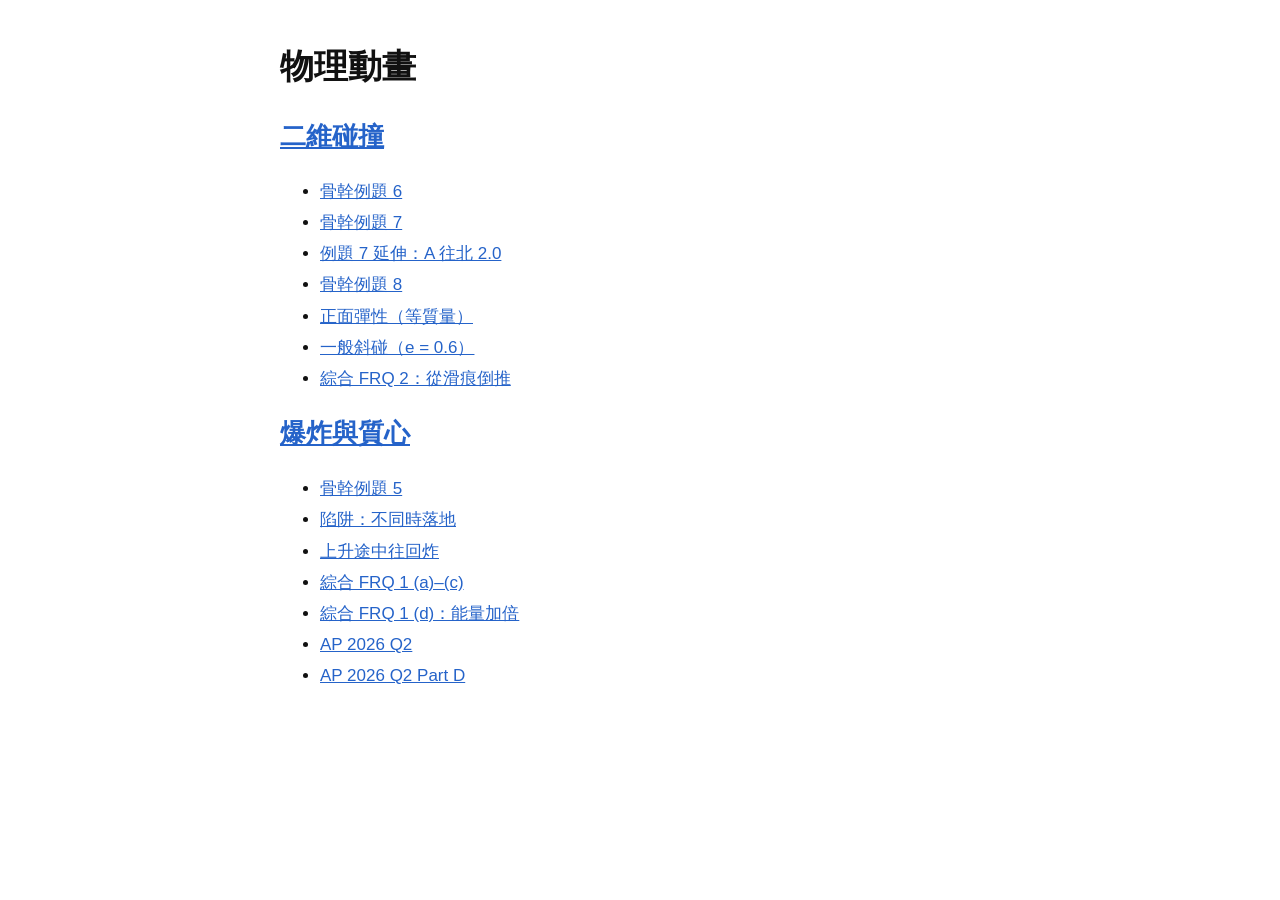
==== index.html @ 7d5540cc "更新動畫：二維碰撞、爆炸與質心" ====
<!DOCTYPE html>
<html lang="zh-Hant">
<head>
<meta charset="UTF-8">
<meta name="viewport" content="width=device-width, initial-scale=1">
<title>物理動畫</title>
<style>body{font:17px/1.6 -apple-system,"Segoe UI","Microsoft JhengHei",sans-serif;max-width:720px;margin:0 auto;padding:16px;color:#111;background:#fff}a{color:#2563c9}li{margin:4px 0}@media (prefers-color-scheme:dark){body{color:#eee;background:#16181c}a{color:#7aa8ff}}</style>
</head>
<body>
<h1>物理動畫</h1>
<h2><a href="collision2d.html">二維碰撞</a></h2>
<ul>
  <li><a href="collision2d.html#p=ex6">骨幹例題 6</a></li>
  <li><a href="collision2d.html#p=ex7">骨幹例題 7</a></li>
  <li><a href="collision2d.html#p=ex7x">例題 7 延伸：A 往北 2.0</a></li>
  <li><a href="collision2d.html#p=ex8">骨幹例題 8</a></li>
  <li><a href="collision2d.html#p=headon">正面彈性（等質量）</a></li>
  <li><a href="collision2d.html#p=free">一般斜碰（e = 0.6）</a></li>
  <li><a href="collision2d.html#p=frq2">綜合 FRQ 2：從滑痕倒推</a></li>
</ul>
<h2><a href="explosion.html">爆炸與質心</a></h2>
<ul>
  <li><a href="explosion.html#p=ex5">骨幹例題 5</a></li>
  <li><a href="explosion.html#p=trap">陷阱：不同時落地</a></li>
  <li><a href="explosion.html#p=back">上升途中往回炸</a></li>
  <li><a href="explosion.html#p=frq1">綜合 FRQ 1 (a)–(c)</a></li>
  <li><a href="explosion.html#p=frq1d">綜合 FRQ 1 (d)：能量加倍</a></li>
  <li><a href="explosion.html#p=ap26q2">AP 2026 Q2</a></li>
  <li><a href="explosion.html#p=ap26q2d">AP 2026 Q2 Part D</a></li>
</ul>
<!-- bundle_sim.py --publish 產生，別手改 -->
</body>
</html>
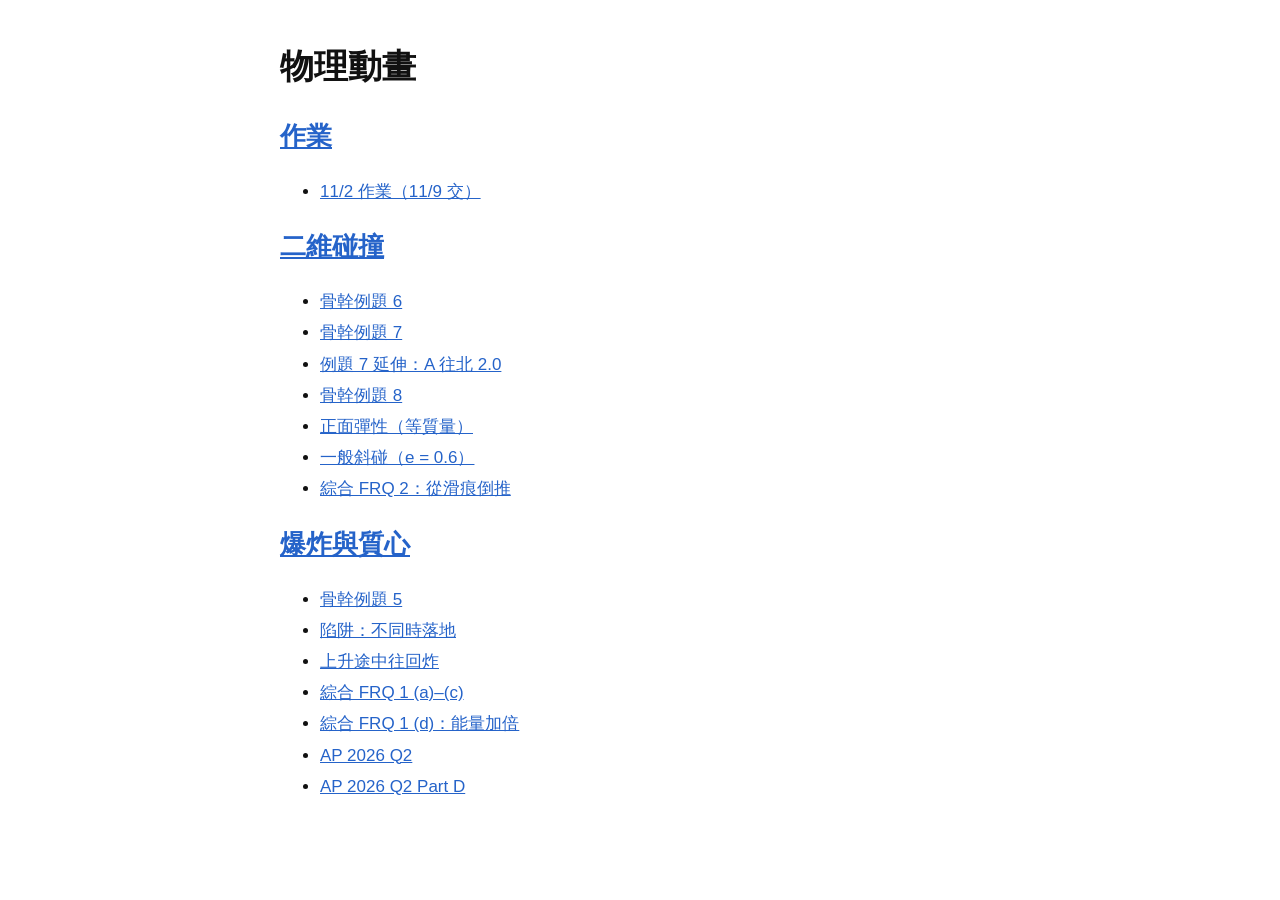
==== commit 7e14b140: "新增互動作答作業頁：11/2 作業與作業列表" ====
--- a/index.html
+++ b/index.html
@@ -8,6 +8,9 @@
 </head>
 <body>
 <h1>物理動畫</h1>
+<!-- 手動加入：作業連結（bundle_sim.py --publish 會覆蓋，重新產生後請補回這兩行） -->
+<h2><a href="homework/">作業</a></h2>
+<ul><li><a href="homework/2026-11-02.html">11/2 作業（11/9 交）</a></li></ul>
 <h2><a href="collision2d.html">二維碰撞</a></h2>
 <ul>
   <li><a href="collision2d.html#p=ex6">骨幹例題 6</a></li>
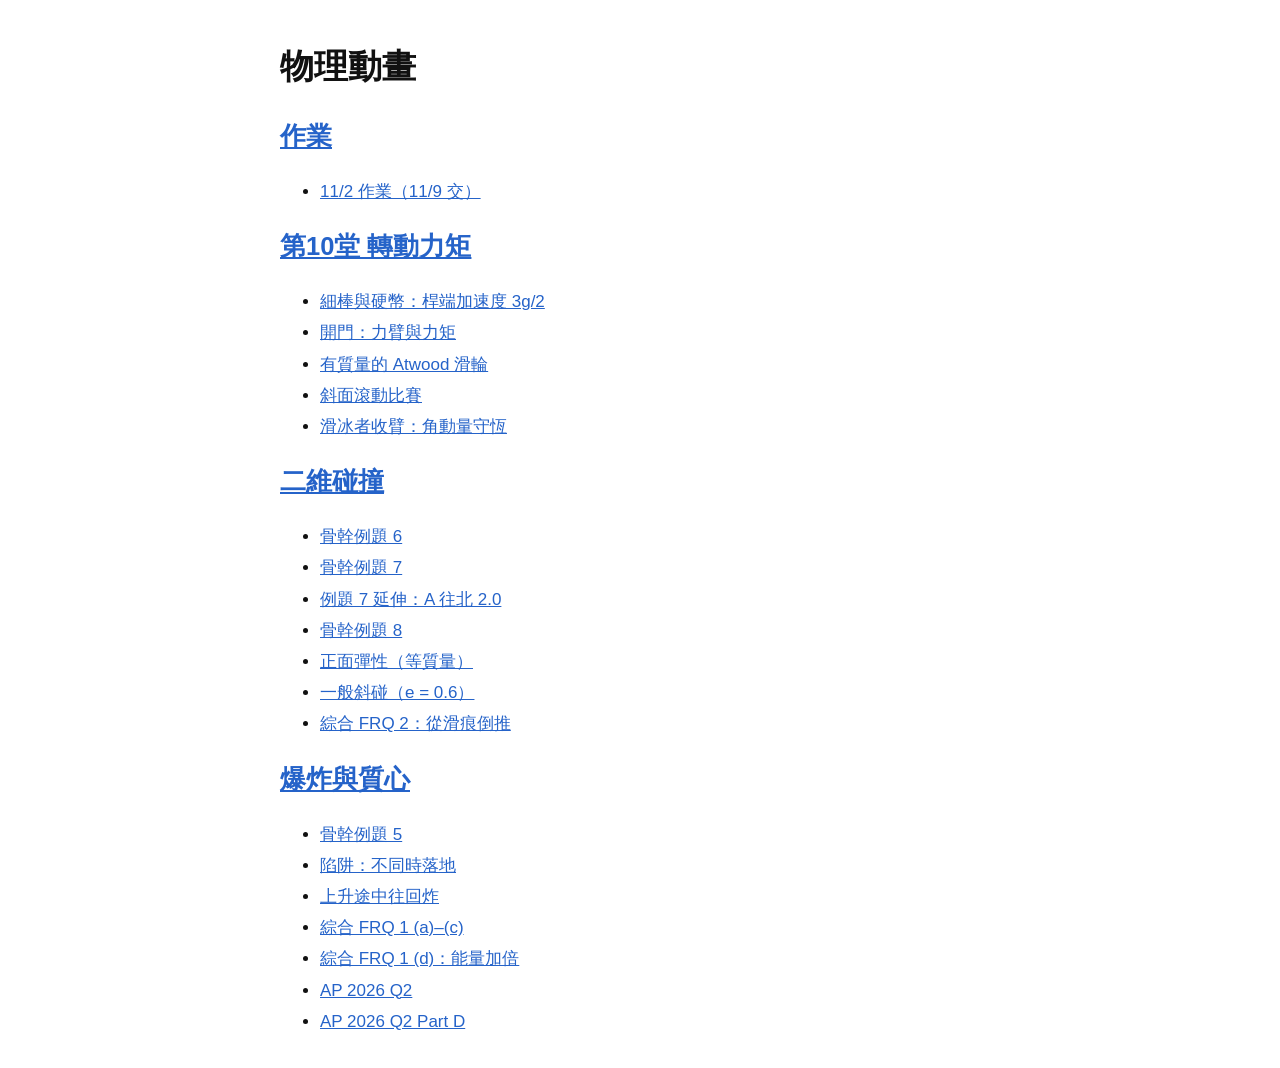
==== commit 85bdad73: "新增第10堂轉動力矩的五個互動示範 細棒與硬幣、開門力矩、有質量的 Atwood 滑輪、斜面滾動比賽、滑冰者收臂，並在首頁加上第10堂連結。作業區維持原樣。  Co-authored-by: AnLe" ====
--- a/index.html
+++ b/index.html
@@ -11,6 +11,15 @@
 <!-- 手動加入：作業連結（bundle_sim.py --publish 會覆蓋，重新產生後請補回這兩行） -->
 <h2><a href="homework/">作業</a></h2>
 <ul><li><a href="homework/2026-11-02.html">11/2 作業（11/9 交）</a></li></ul>
+<!-- 手動加入：第10堂（bundle_sim.py --publish 會覆蓋，重新產生後請補回） -->
+<h2><a href="lesson10/">第10堂 轉動力矩</a></h2>
+<ul>
+  <li><a href="lesson10/falling-rod.html">細棒與硬幣：桿端加速度 3g/2</a></li>
+  <li><a href="lesson10/door-torque.html">開門：力臂與力矩</a></li>
+  <li><a href="lesson10/massive-atwood.html">有質量的 Atwood 滑輪</a></li>
+  <li><a href="lesson10/rolling-race.html">斜面滾動比賽</a></li>
+  <li><a href="lesson10/skater.html">滑冰者收臂：角動量守恆</a></li>
+</ul>
 <h2><a href="collision2d.html">二維碰撞</a></h2>
 <ul>
   <li><a href="collision2d.html#p=ex6">骨幹例題 6</a></li>
